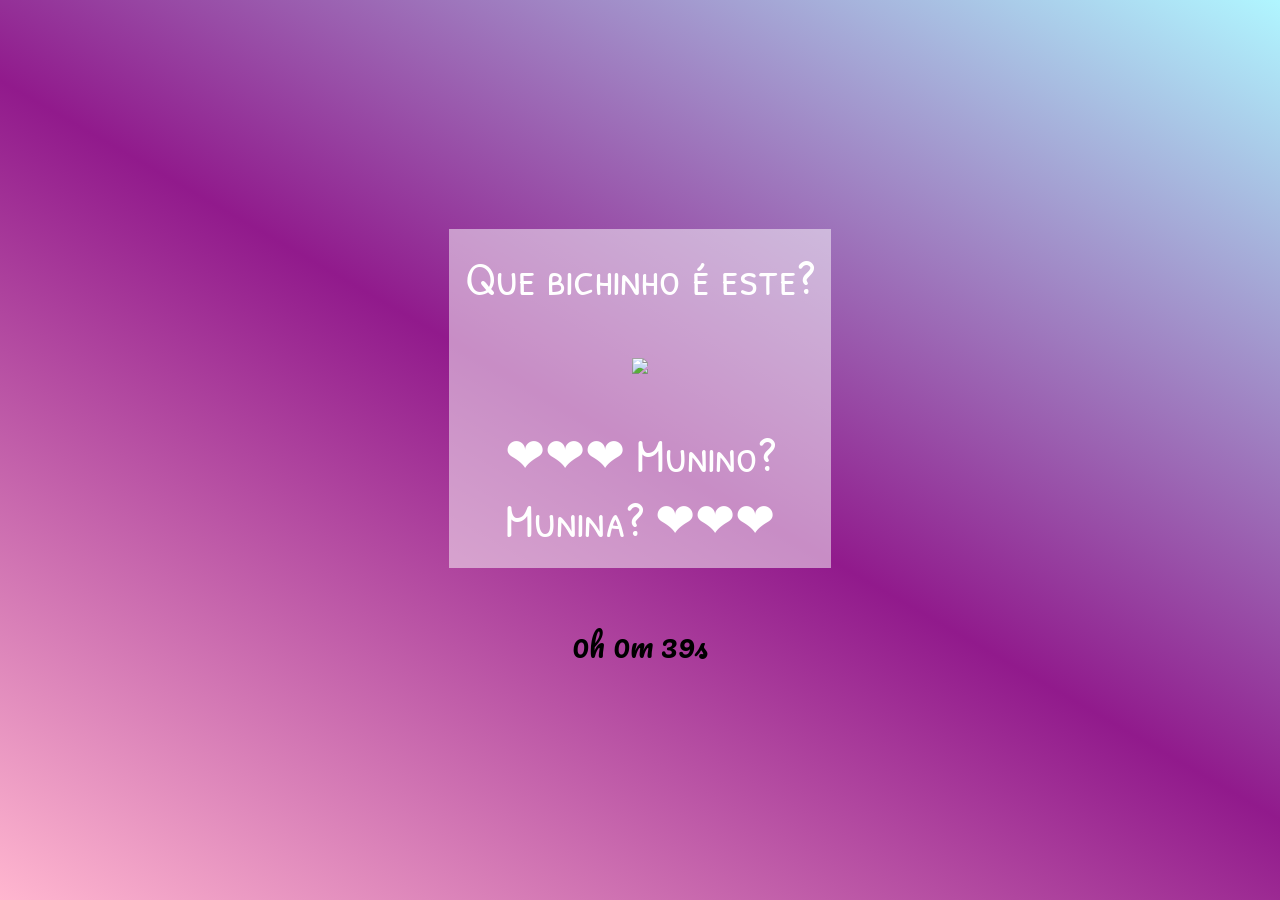
==== index.html @ 04c72d72 "Gender-reveal site (v5 fix)" ====
<!DOCTYPE html>
<html lang="pt">
<head>
    <meta charset="UTF-8" />
    <meta name="viewport" content="width=device-width, initial-scale=1.0" />
    <title>❤ Gender-Reveal ❤</title>

    <link
      href="https://fonts.googleapis.com/css2?family=Oooh+Baby&display=swap"
      rel="stylesheet"
    />
    <link
      href="https://fonts.googleapis.com/css2?family=Pacifico&display=swap"
      rel="stylesheet"
    />
    <link
      href="https://fonts.googleapis.com/css2?family=Patrick+Hand+SC&display=swap"
      rel="stylesheet"
    />

    <style>
      :root {
        --colors-blue: #b0f6ff;
        --colors-purple: #911a8c;
        --colors-pink: #ffb6cf;
      }
      * {
        margin: 0;
        padding: 0;
      }

      body {
        background: linear-gradient(30deg, var(--colors-pink), var(--colors-purple), var(--colors-blue));
        color: white;
        font-family: cursive;
        text-align: center;

        display: flex;
        flex-direction: column;
        justify-content: center;
        align-items: center;
        gap: 3em;
        height: 100vh;
      }
      body.revealed {
        background: linear-gradient(to bottom, #fff0f5, #ffe6f0);
        transition: background 5s ease;
      }

      #intro {
        background: rgba(255,255,255,0.5);
        font-family: "Patrick Hand SC", cursive;
        font-size: 3rem;
        padding: 1rem;
        text-align: center;

        display: flex;
        flex-direction: column;
        justify-content: center;
        align-items: center;
        gap: 1em;
      }
      #intro.hidden {
        display: none;
      }
      #intro img {
        max-height: 40vh;
        max-width: 80vw;
      }

      #countdown {
        color: black;
        font-family: "Pacifico", cursive;
        font-size: 2rem;
      }
      #countdown.big-number {
        font-family: "Patrick Hand SC", cursive;
        font-size: 50vh;
        position: relative;
        top: -0.2em;
      }
      #countdown.revealed {
        display: none;
      }

      #revealText {
        display: none;
        color: #ff4da6;
        font-family: "Pacifico", cursive;
        font-size: 10vw;
        animation: fadein 1s ease-in-out forwards;
      }
      #revealText.revealed {
        display: block;
      }

      @keyframes fadein {
        from { opacity: 0; }
        to { opacity: 1; }
      }
    </style>
  </head>
  <body>
    <div id="intro">
      <p>Que bichinho é este?</p>
      <img src="https://github.com/EvaGomes/EvaGomes.github.io/blob/site/eco.jpg?raw=true" />
      <p>❤❤❤ Munino?<br />Munina? ❤❤❤</p>
    </div>
    <div id="countdown"></div>
    <div id="revealText"></div>

    <!-- Música principal -->
    <audio id="bgMusic" loop style="display: none">
      <source
        src="https://cdn.pixabay.com/download/audio/2024/08/19/audio_3f958dc319.mp3?filename=happy-whistle-tunes-233525.mp3"
        type="audio/mp3"
      />
    </audio>

    <!-- Som para últimos 10 segundos -->
    <audio id="countdownBeep" style="display: none">
      <source
        src="https://cdn.pixabay.com/download/audio/2025/07/10/audio_20c3b0b569.mp3?filename=countdown-372679.mp3"
        type="audio/mp3"
      />
    </audio>

    <!-- Confetti -->
    <script src="https://cdn.jsdelivr.net/npm/canvas-confetti@1.6.0/dist/confetti.browser.min.js"></script>

    <script>
      /* ==== Data/hora fixa da revelação ==== */
      const REVEAL_DATE = new Date(Date.now() + 40 * 1000); //new Date('2025-08-15T20:30:00+01:00');
      const FINAL_COUNTDOWN_DURATION_SECS = 35; // 90
      const CONFETTIS_DURATION_SECS = 60; // 10

      const introEl = document.getElementById("intro");
      const countdownEl = document.getElementById("countdown");
      const revealText = document.getElementById("revealText");
      const countdownSound = document.getElementById("countdownBeep");
      const revealMusic = document.getElementById("bgMusic");
      const bodyEl = document.body;

      let secondsLeftTotal = Math.floor((REVEAL_DATE.getTime() - new Date().getTime()) / 1000);
      if (secondsLeftTotal < 0) {
        secondsLeftTotal = FINAL_COUNTDOWN_DURATION_SECS + 5;
      }

      const timer = setInterval(() => {
        if (secondsLeftTotal > FINAL_COUNTDOWN_DURATION_SECS) {
          updateCountdown();
          secondsLeftTotal -= 1;
        } else if (secondsLeftTotal > 0) {
          if (secondsLeftTotal === FINAL_COUNTDOWN_DURATION_SECS)
            setupFinalCountdown();
          if (secondsLeftTotal % 31 === 0) restartCountdownMusic();
          updateFinalCountdown();
          secondsLeftTotal -= 1;
        } else {
          clearInterval(timer);
          startReveal();
        }
      }, 1000);

      function updateCountdown() {
        let hours = Math.floor((secondsLeftTotal / 3600) % 24);
        let minutes = Math.floor((secondsLeftTotal / 60) % 60);
        let seconds = secondsLeftTotal % 60;
        countdownEl.innerHTML = `${hours}h ${minutes}m ${seconds}s`;
      }
      function setupFinalCountdown() {
        introEl.className = "hidden";
        countdownEl.className = "big-number";
        countdownSound.play();
      }
      function restartCountdownMusic() {
        countdownSound.currentTime = 0;
      }
      function updateFinalCountdown() {
        const color = secondsLeftTotal % 2 === 1 ? "blue" : "pink";
        countdownEl.style.color = `var(--colors-${color}-light)`;
        countdownEl.innerHTML = secondsLeftTotal;
      }

      function startReveal() {
        document.body.className = "revealed";
        introEl.className = "hidden";
        countdownEl.className = "revealed";
        revealText.className = "revealed";
        revealText.innerHTML = "uma XavierA!!!<br />&#127872;";

        countdownSound.pause();
        revealMusic.play();
        launchConfettis();
      }

      function launchConfettis() {
        const end = Date.now() + CONFETTIS_DURATION_SECS * 1000;
        (function frame() {
          const confettiCommonSettings = {
            particleCount: 6,
            spread: 65,
            colors: ["#ff69b4", "#ffb6c1", "#ffc0cb", "#ffb6cf"],
          };
          confetti({ ...confettiCommonSettings, angle: 60, origin: { x: 0 } });
          confetti({ ...confettiCommonSettings, angle: 120, origin: { x: 1 } });
          if (Date.now() < end) {
            requestAnimationFrame(frame);
          }
        })();
      }

      document.addEventListener("keydown", function (e) {
        if (e.key === "0") {
          clearInterval(timer1);
          startReveal();
        }
      });
    </script>
  </body>
</html>
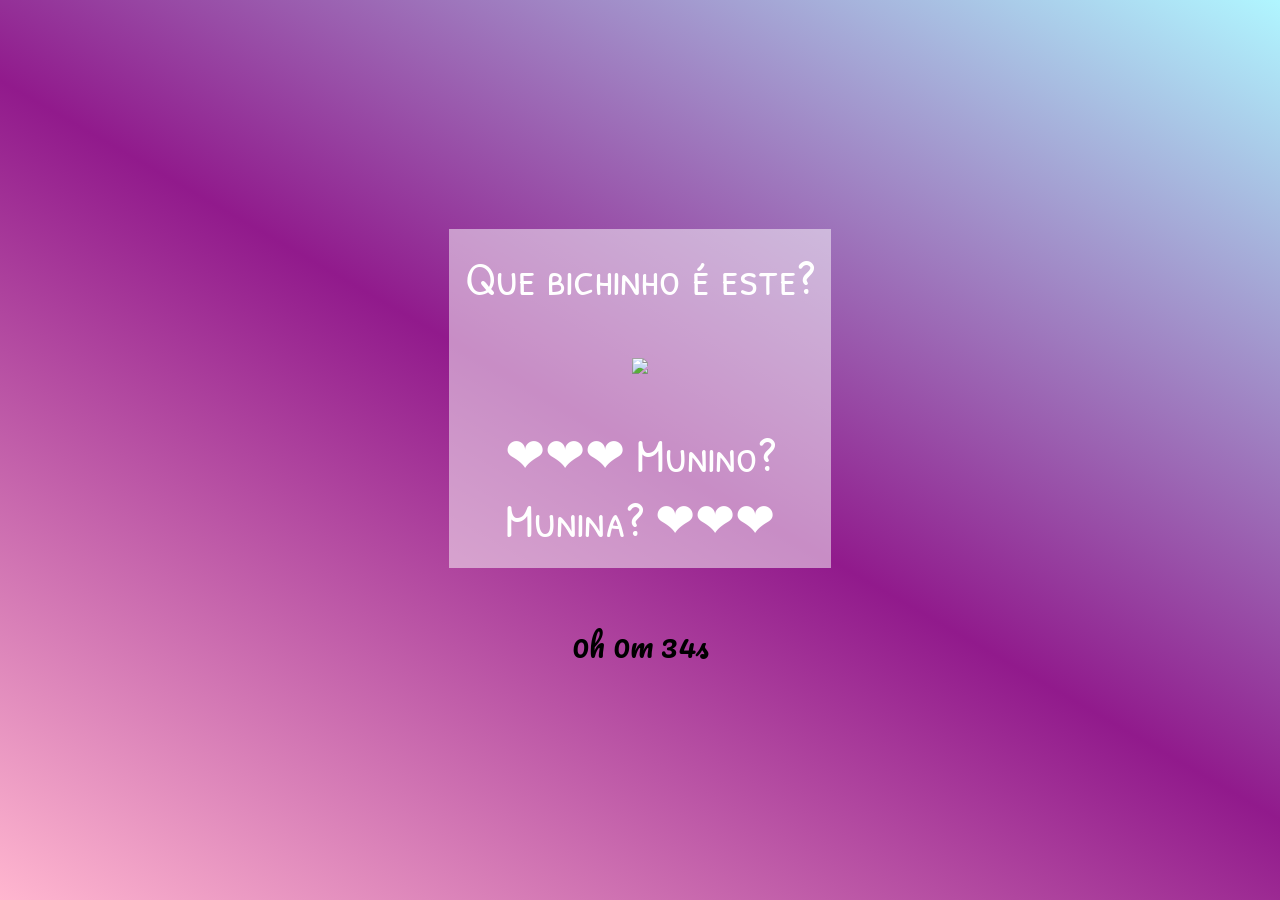
==== commit a1e37f0e: "Adjust final settings" ====
--- a/index.html
+++ b/index.html
@@ -130,9 +130,9 @@
 
     <script>
       /* ==== Data/hora fixa da revelação ==== */
-      const REVEAL_DATE = new Date(Date.now() + 40 * 1000); //new Date('2025-08-15T20:30:00+01:00');
-      const FINAL_COUNTDOWN_DURATION_SECS = 35; // 90
-      const CONFETTIS_DURATION_SECS = 60; // 10
+      const REVEAL_DATE = new Date(Date.now() + 35 * 1000); //new Date('2025-08-15T20:30:00+01:00');
+      const FINAL_COUNTDOWN_DURATION_SECS = 31; // 60
+      const CONFETTIS_DURATION_SECS = 10;
 
       const introEl = document.getElementById("intro");
       const countdownEl = document.getElementById("countdown");
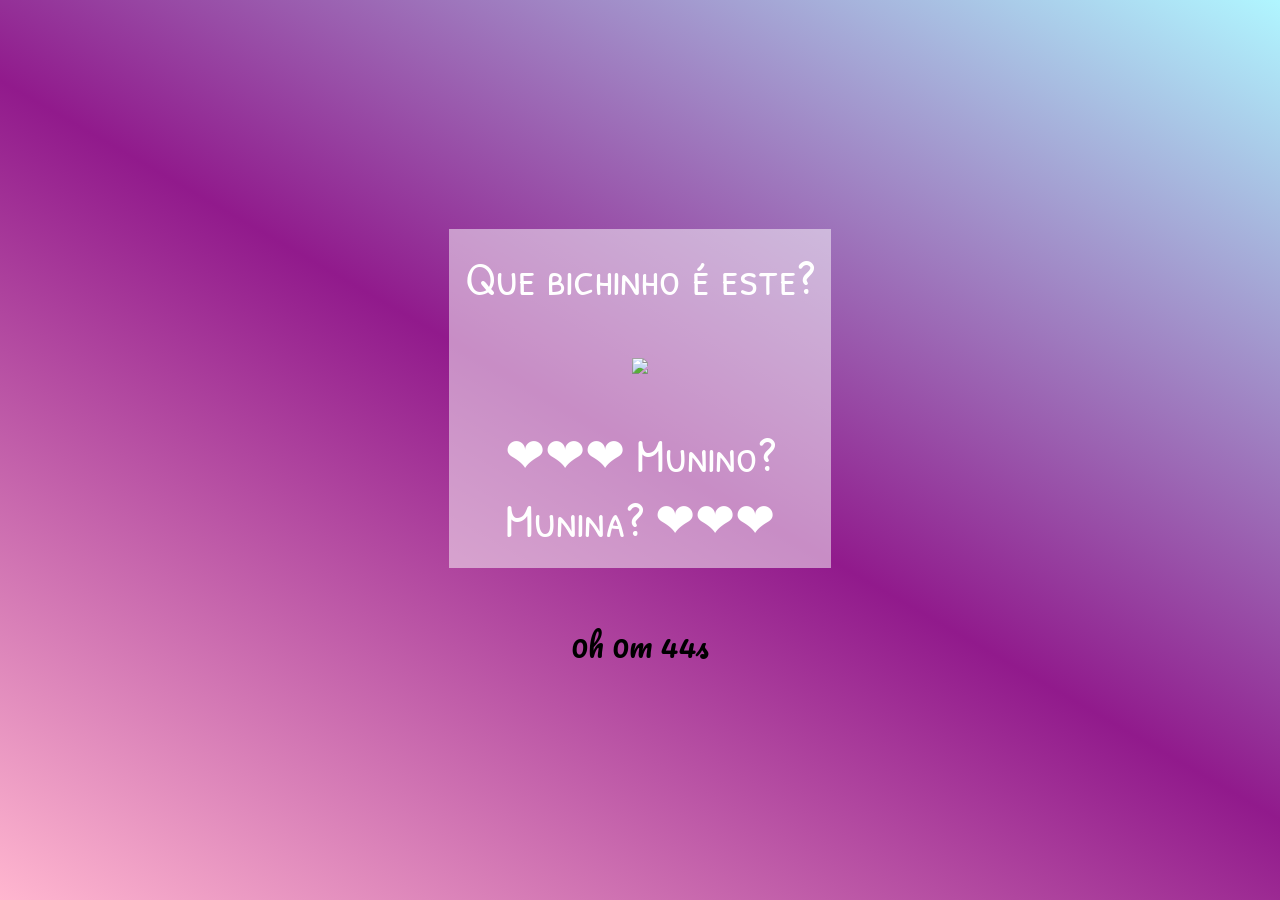
==== commit c159d692: "Adjust final settings" ====
--- a/index.html
+++ b/index.html
@@ -109,7 +109,6 @@
     <div id="countdown"></div>
     <div id="revealText"></div>
 
-    <!-- Música principal -->
     <audio id="bgMusic" loop style="display: none">
       <source
         src="https://cdn.pixabay.com/download/audio/2024/08/19/audio_3f958dc319.mp3?filename=happy-whistle-tunes-233525.mp3"
@@ -117,7 +116,6 @@
       />
     </audio>
 
-    <!-- Som para últimos 10 segundos -->
     <audio id="countdownBeep" style="display: none">
       <source
         src="https://cdn.pixabay.com/download/audio/2025/07/10/audio_20c3b0b569.mp3?filename=countdown-372679.mp3"
@@ -125,14 +123,12 @@
       />
     </audio>
 
-    <!-- Confetti -->
     <script src="https://cdn.jsdelivr.net/npm/canvas-confetti@1.6.0/dist/confetti.browser.min.js"></script>
 
     <script>
-      /* ==== Data/hora fixa da revelação ==== */
-      const REVEAL_DATE = new Date(Date.now() + 35 * 1000); //new Date('2025-08-15T20:30:00+01:00');
+      const REVEAL_DATE = new Date(Date.now() + 45 * 1000); //new Date('2025-08-15T20:30:00+01:00');
       const FINAL_COUNTDOWN_DURATION_SECS = 31; // 60
-      const CONFETTIS_DURATION_SECS = 10;
+      const CONFETTIS_DURATION_SECS = 8;
 
       const introEl = document.getElementById("intro");
       const countdownEl = document.getElementById("countdown");
@@ -187,7 +183,7 @@
         introEl.className = "hidden";
         countdownEl.className = "revealed";
         revealText.className = "revealed";
-        revealText.innerHTML = "uma XavierA!!!<br />&#127872;";
+        revealText.innerHTML = String.fromCharCode(117, 109, 97, 32, 88, 97, 118, 105, 101, 114, 65) + "!!!<br />&#127872;";
 
         countdownSound.pause();
         revealMusic.play();
@@ -209,13 +205,6 @@
           }
         })();
       }
-
-      document.addEventListener("keydown", function (e) {
-        if (e.key === "0") {
-          clearInterval(timer1);
-          startReveal();
-        }
-      });
     </script>
   </body>
 </html>
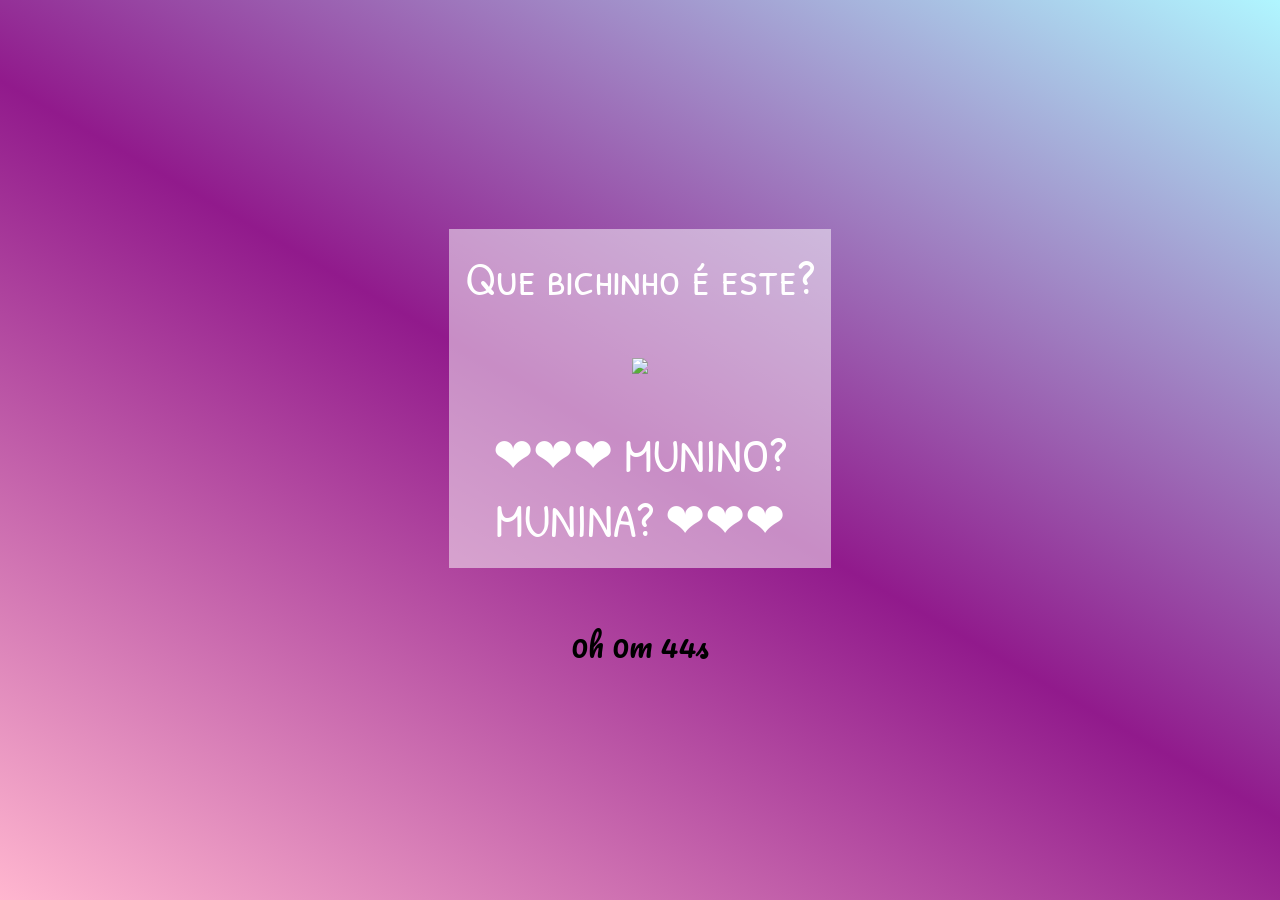
==== commit 07ea514e: "Small fixes" ====
--- a/index.html
+++ b/index.html
@@ -90,6 +90,9 @@
         font-size: 10vw;
         animation: fadein 1s ease-in-out forwards;
       }
+      #revealText img {
+        max-height: 1em;
+      }
       #revealText.revealed {
         display: block;
       }
@@ -104,7 +107,7 @@
     <div id="intro">
       <p>Que bichinho é este?</p>
       <img src="https://github.com/EvaGomes/EvaGomes.github.io/blob/site/eco.jpg?raw=true" />
-      <p>❤❤❤ Munino?<br />Munina? ❤❤❤</p>
+      <p>❤❤❤ MUNINO?<br />MUNINA? ❤❤❤</p>
     </div>
     <div id="countdown"></div>
     <div id="revealText"></div>
@@ -126,7 +129,7 @@
     <script src="https://cdn.jsdelivr.net/npm/canvas-confetti@1.6.0/dist/confetti.browser.min.js"></script>
 
     <script>
-      const REVEAL_DATE = new Date(Date.now() + 45 * 1000); //new Date('2025-08-15T20:30:00+01:00');
+      const REVEAL_DATE = new Date(Date.now() + 45 * 1000); //new Date('2025-08-15T20:00:00+01:00');
       const FINAL_COUNTDOWN_DURATION_SECS = 31; // 60
       const CONFETTIS_DURATION_SECS = 8;
 
@@ -173,8 +176,7 @@
         countdownSound.currentTime = 0;
       }
       function updateFinalCountdown() {
-        const color = secondsLeftTotal % 2 === 1 ? "blue" : "pink";
-        countdownEl.style.color = `var(--colors-${color}-light)`;
+        countdownEl.style.color = `var(--colors-${secondsLeftTotal % 2 === 0 ? "blue" : "pink"})`;
         countdownEl.innerHTML = secondsLeftTotal;
       }
 
@@ -183,7 +185,8 @@
         introEl.className = "hidden";
         countdownEl.className = "revealed";
         revealText.className = "revealed";
-        revealText.innerHTML = String.fromCharCode(117, 109, 97, 32, 88, 97, 118, 105, 101, 114, 65) + "!!!<br />&#127872;";
+        revealText.innerHTML = String.fromCharCode(117, 109, 97, 32, 88, 97, 118, 105, 101, 114, 65)
+            + '!!!<br /><img src="https://em-content.zobj.net/source/microsoft/74/ribbon_1f380.png" />'
 
         countdownSound.pause();
         revealMusic.play();
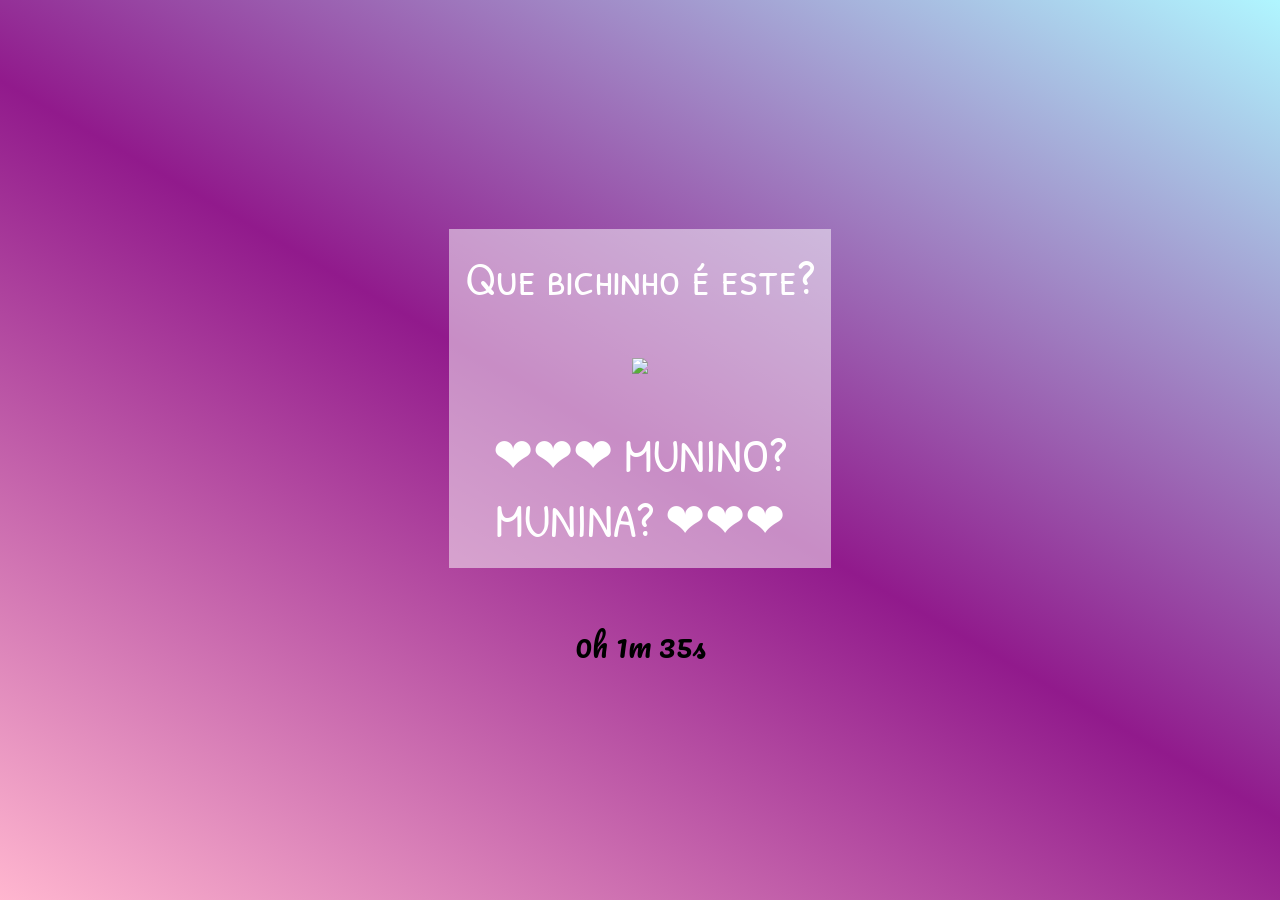
==== commit e3e30008: "Adjust final settings" ====
--- a/index.html
+++ b/index.html
@@ -129,8 +129,8 @@
     <script src="https://cdn.jsdelivr.net/npm/canvas-confetti@1.6.0/dist/confetti.browser.min.js"></script>
 
     <script>
-      const REVEAL_DATE = new Date(Date.now() + 45 * 1000); //new Date('2025-08-15T20:00:00+01:00');
-      const FINAL_COUNTDOWN_DURATION_SECS = 31; // 60
+      const REVEAL_DATE = new Date('2025-08-15T20:00:00+01:00');
+      const FINAL_COUNTDOWN_DURATION_SECS = 90;
       const CONFETTIS_DURATION_SECS = 8;
 
       const introEl = document.getElementById("intro");
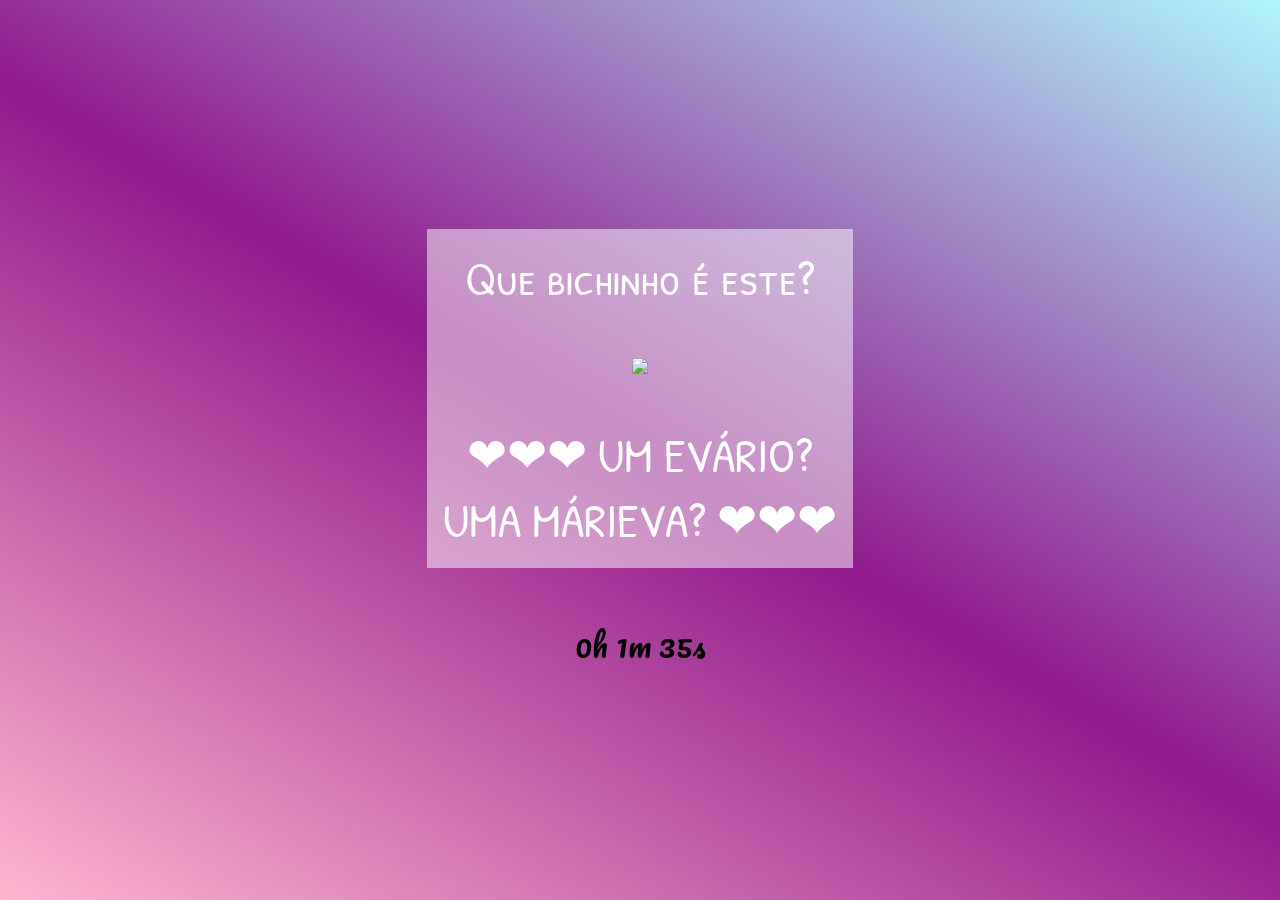
==== commit a59f2410: "Fisrt update to new reveal" ====
--- a/index.html
+++ b/index.html
@@ -107,7 +107,7 @@
     <div id="intro">
       <p>Que bichinho é este?</p>
       <img src="https://github.com/EvaGomes/EvaGomes.github.io/blob/site/eco.jpg?raw=true" />
-      <p>❤❤❤ MUNINO?<br />MUNINA? ❤❤❤</p>
+      <p>❤❤❤ UM EVÁRIO?<br />UMA MÁRIEVA? ❤❤❤</p>
     </div>
     <div id="countdown"></div>
     <div id="revealText"></div>
@@ -185,7 +185,7 @@
         introEl.className = "hidden";
         countdownEl.className = "revealed";
         revealText.className = "revealed";
-        revealText.innerHTML = String.fromCharCode(117, 109, 97, 32, 88, 97, 118, 105, 101, 114, 65)
+        revealText.innerHTML = String.fromCharCode(117, 109, 97, 32, 77, 225, 114, 105, 69, 118, 97)
             + '!!!<br /><img src="https://em-content.zobj.net/source/microsoft/74/ribbon_1f380.png" />'
 
         countdownSound.pause();
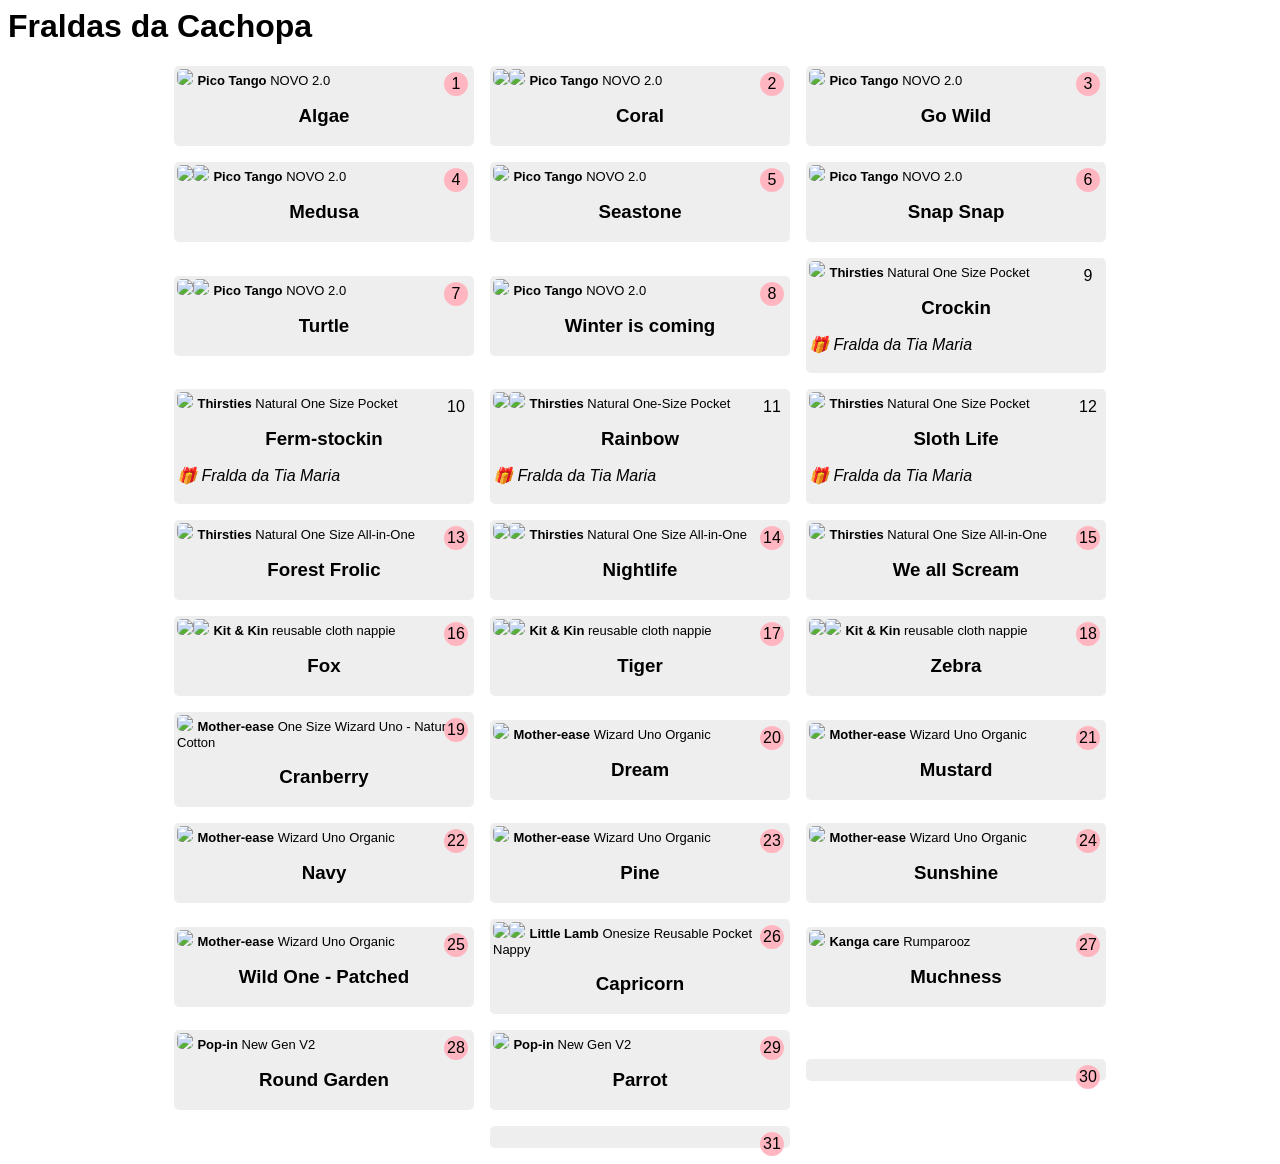
==== commit 687cac8a: "v0.1 Basic grid" ====
--- a/index.html
+++ b/index.html
@@ -1,213 +1,136 @@
-<!DOCTYPE html>
-<html lang="pt">
+<html>
 <head>
-    <meta charset="UTF-8" />
-    <meta name="viewport" content="width=device-width, initial-scale=1.0" />
-    <title>❤ Gender-Reveal ❤</title>
+	<style>
+		:root {
+			--colors-bg: #eee;
+			--max-box-width: 300px;
+		}
+		* {
+			font-family: sans-serif;
+			box-sizing: border-box;
+		}
+		div#diapers {
+		    display: flex;
+			align-items: center;
+			justify-content: center;
+			gap: 1rem;
+			flex-wrap: wrap;
+			margin: 1rem;
+		}
+		.diaper {
+			background: var(--colors-bg);
+			border: 3px solid var(--colors-bg);
+			border-radius: 5px;
+			margin: 0;
+			max-width: 300px;
+			width: 300px;
+		}
+		.diaper img {
+			border-radius: 5px;
+			max-height: 100%;
+			max-width: 100%;
+		}
+		.diaper .brand {
+			color: inherit;
+			font-size: small;
+			text-decoration: none;
+		}
+		.diaper .pattern {
+			margin: 1rem;
+			text-align: center;
+		}
+		.diaper .number {
+			background: lightpink;
+			border-radius: 50%;			
+			width: 1.5rem;
+			height: 1.5rem;
+			
+			padding-top: 3px;
+			text-align: center;
+			
+			position: absolute;
+			top: 3px;
+			right: 3px;
+		}
+		.diaper .number.sponsored {
+			background: var(--colors-bg);
+		}
+	</style>
+</head>
+<body>
+	<h1>Fraldas da Cachopa</h1>
+	<div id="diapers"></div>
 
-    <link
-      href="https://fonts.googleapis.com/css2?family=Oooh+Baby&display=swap"
-      rel="stylesheet"
-    />
-    <link
-      href="https://fonts.googleapis.com/css2?family=Pacifico&display=swap"
-      rel="stylesheet"
-    />
-    <link
-      href="https://fonts.googleapis.com/css2?family=Patrick+Hand+SC&display=swap"
-      rel="stylesheet"
-    />
 
-    <style>
-      :root {
-        --colors-blue: #b0f6ff;
-        --colors-purple: #911a8c;
-        --colors-pink: #ffb6cf;
-      }
-      * {
-        margin: 0;
-        padding: 0;
-      }
+	<script>
+		const DATA = Object.freeze([
+			{ marca: "Pico Tango", modelo: "NOVO 2.0", url: "https://picotango.com/pt-pt/produto/fraldas-reutilizaveis/",
+			padrao: "Algae", imgs: ["https://picotango.com/wp-content/uploads/2022/03/2-2-compress.jpg"] },
+			{ marca: "Pico Tango", modelo: "NOVO 2.0", url: "https://picotango.com/pt-pt/produto/fraldas-reutilizaveis/",
+			padrao: "Coral", imgs: ["https://picotango.com/wp-content/uploads/2022/03/coral-compress-e1652113611456.jpg", "https://picotango.com/wp-content/uploads/2023/04/IMG_2509-scaled.jpg"] },
+			{ marca: "Pico Tango", modelo: "NOVO 2.0", url: "https://picotango.com/pt-pt/produto/fraldas-reutilizaveis/",
+			padrao: "Go Wild", imgs: ["https://picotango.com/wp-content/uploads/2023/07/097-scaled-e1690459852503.jpg"] },
+			{ marca: "Pico Tango", modelo: "NOVO 2.0", url: "https://picotango.com/pt-pt/produto/fraldas-reutilizaveis/",
+			padrao: "Medusa", imgs: ["https://picotango.com/wp-content/uploads/2022/03/jelly-compress-compress-e1690459593202.jpg", "https://picotango.com/wp-content/uploads/2022/04/IMG_2361-scaled-e1652116241448.jpg"] },
+			{ marca: "Pico Tango", modelo: "NOVO 2.0", url: "https://picotango.com/pt-pt/produto/fraldas-reutilizaveis/",
+			padrao: "Seastone", imgs: ["https://picotango.com/wp-content/uploads/2022/03/sea-compress-compress-compress-e1652113698473.jpg"] },
+			{ marca: "Pico Tango", modelo: "NOVO 2.0", url: "https://picotango.com/pt-pt/produto/fraldas-reutilizaveis/",
+			padrao: "Snap Snap", imgs: ["https://picotango.com/wp-content/uploads/2022/03/snap-compress-compress-e1652113732304.jpg"] },
+			{ marca: "Pico Tango", modelo: "NOVO 2.0", url: "https://picotango.com/pt-pt/produto/fraldas-reutilizaveis/",
+			padrao: "Turtle", imgs: ["https://picotango.com/wp-content/uploads/2022/03/tutoral-compress-compress-compress-compress-e1652113762838.jpg", "https://picotango.com/wp-content/uploads/2022/03/EL9A6599-scaled.jpg"] },
+			{ marca: "Pico Tango", modelo: "NOVO 2.0", url: "https://picotango.com/pt-pt/produto/fraldas-reutilizaveis/",
+			padrao: "Winter is coming", imgs: ["https://picotango.com/wp-content/uploads/2023/07/Picotango-118-scaled-e1690459519993.jpg"] },
+			{ marca: "Thirsties", modelo: "Natural One Size Pocket", url: "https://thirstiesbaby.com/products/natural-one-size-pocket-diaper",
+			padrao: "Crockin", imgs: ["https://thirstiesbaby.com/cdn/shop/files/Crockin_Thirsties_OS_Pocket_H_L_720x.jpg?v=1765293928"], sponsor: "da Tia Maria" },
+			{ marca: "Thirsties", modelo: "Natural One Size Pocket", url: "https://thirstiesbaby.com/products/natural-one-size-pocket-diaper",
+			padrao: "Ferm-stockin", imgs: ["https://thirstiesbaby.com/cdn/shop/files/Ferm-stockin-Thirsties_OS_Pocket_H_L_720x.jpg?v=1765293928"], sponsor: "da Tia Maria" },
+			{ marca: "Thirsties", modelo: "Natural One-Size Pocket", url: "https://thirstiesbaby.com/products/natural-one-size-pocket-diaper",
+			padrao: "Rainbow", imgs: ["https://www.yeswellness.com/cdn/shop/files/thirsties-one-size-hook-and-loop-pocket-diaper-rainbow-840015703066-41514181165358.jpg?v=1707162233&width=480", "https://www.yeswellness.com/cdn/shop/files/thirsties-one-size-hook-and-loop-pocket-diaper-rainbow-840015703066-41514181132590.jpg?v=1707162235&width=480"], sponsor: "da Tia Maria" },
+			{ marca: "Thirsties", modelo: "Natural One Size Pocket", url: "https://thirstiesbaby.com/products/natural-one-size-pocket-diaper",
+			padrao: "Sloth Life", imgs: ["https://thirstiesbaby.com/cdn/shop/files/Sloth_Life_Thirsties_Duo_Wrap_H_L_720x.jpg?v=1765299186"], sponsor: "da Tia Maria" },
+			{ marca: "Thirsties", modelo: "Natural One Size All-in-One", url: "https://meekbum.com/products/thirsties-natural-tudo-em-um",
+			padrao: "Forest Frolic", imgs: ["https://meekbum.com/cdn/shop/products/Thirsties_OS_AIO_Snap_Forest-Frolic_801a1cdd-0a17-46cb-8bc2-6ff2e6303d45.jpg?v=1671482273&width=540"], sponsor: "" },
+			{ marca: "Thirsties", modelo: "Natural One Size All-in-One", url: "https://meekbum.com/products/thirsties-natural-tudo-em-um",
+			padrao: "Nightlife", imgs: ["https://meekbum.com/cdn/shop/products/fraldas-reutilizaveis-tudo-em-um-Thirsties-molas-Nightlife.jpg?v=1671482273&width=540", "https://meekbum.com/cdn/shop/products/fralda-de-pano-bebe-Thirsties-Nightlife_fce3c86a-a1e0-4502-a4dd-682ec636fffa.jpg?v=1671482258&width=893"], sponsor: "" },
+			{ marca: "Thirsties", modelo: "Natural One Size All-in-One", url: "https://meekbum.com/products/thirsties-natural-tudo-em-um",
+			padrao: "We all Scream", imgs: ["https://meekbum.com/cdn/shop/products/Thirsties-Natural-Tamanho-Unico-Tudo-em-Um-Molas-We-All-Scream.jpg?v=1671482286&width=720"], sponsor: "" },
+			{ marca: "Kit & Kin", modelo: "reusable cloth nappie", url: "https://kitandkin.com/collections/nappies/products/reusable-cloth-nappy",
+			padrao: "Fox", imgs: ["https://kitandkin.com/cdn/shop/products/kit-and-kin-reusable-cloth-nappy-fox_540x.jpg?v=1756824751", "https://kitandkin.com/cdn/shop/products/kit-and-kin-reusable-cloth-nappy-new08_540x.jpg?v=1756824751"], sponsor: "" },
+			{ marca: "Kit & Kin", modelo: "reusable cloth nappie", url: "https://kitandkin.com/collections/nappies/products/reusable-cloth-nappy",
+			padrao: "Tiger", imgs: ["https://kitandkin.com/cdn/shop/products/kit-and-kin-reusable-cloth-nappy-tiger_540x.jpg?v=1756824751", "https://kitandkin.com/cdn/shop/products/kit-and-kin-reusable-hypoallergenic-nappy_540x.jpg?v=1756824751"], sponsor: "" },
+			{ marca: "Kit & Kin", modelo: "reusable cloth nappie", url: "https://kitandkin.com/collections/nappies/products/reusable-cloth-nappy",
+			padrao: "Zebra", imgs: ["https://kitandkin.com/cdn/shop/products/kit-and-kin-reusable-cloth-nappy-zebra_540x.jpg?v=1756824751", "https://kitandkin.com/cdn/shop/products/kit-and-kin-reusable-cloth-nappy-new10_540x.jpg?v=1756824751"], sponsor: "" },
+			{ marca: "Mother-ease", modelo: "One Size Wizard Uno - Natural Cotton", url: "https://meekbum.com/products/mother-ease-fralda-tudo-em-um-wizard-uno-organica", padrao: "Cranberry", imgs: ["https://meekbum.com/cdn/shop/products/Mother-ease-Fralda-Tudo-em-Um-Wizard-One-Tamanho-Unico-Cranberry_68984483-2370-466e-84de-d1499cf4b824.jpg?v=1671480581&width=540"], sponsor: "" },
+			{ marca: "Mother-ease", modelo: "Wizard Uno Organic", url: "https://meekbum.com/products/mother-ease-fralda-tudo-em-um-wizard-uno-organica", padrao: "Dream", imgs: ["https://meekbum.com/cdn/shop/products/Mother-ease-Fralda-Tudo-em-Um-Wizard-One-Tamanho-Unico-Dream_4559e333-d584-4a66-a336-0931fe11792b.jpg?v=1671480581&width=540"], sponsor: "" },
+			{ marca: "Mother-ease", modelo: "Wizard Uno Organic", url: "https://meekbum.com/products/mother-ease-fralda-tudo-em-um-wizard-uno-organica", padrao: "Mustard", imgs: ["https://meekbum.com/cdn/shop/products/Mother-ease-Fralda-Tudo-em-Um-Wizard-One-Tamanho-Unico-Mustard_f7121ece-67ba-4217-b454-93fabf2b1980.jpg?v=1671480581&width=540"], sponsor: "" },
+			{ marca: "Mother-ease", modelo: "Wizard Uno Organic", url: "https://meekbum.com/products/mother-ease-fralda-tudo-em-um-wizard-uno-organica", padrao: "Navy", imgs: ["https://meekbum.com/cdn/shop/products/Mother-ease-Fralda-Tudo-em-Um-Wizard-One-Tamanho-Unico-Navy_3265fd6d-26a0-44b7-ad37-5d6654fd96c2.jpg?v=1671480581&width=540"], sponsor: "" },
+			{ marca: "Mother-ease", modelo: "Wizard Uno Organic", url: "https://meekbum.com/products/mother-ease-fralda-tudo-em-um-wizard-uno-organica", padrao: "Pine", imgs: ["https://meekbum.com/cdn/shop/products/Mother-ease-Fralda-Tudo-em-Um-Wizard-One-Tamanho-Unico-Pine_9965dafc-08a4-47c1-ae89-121394abd504.jpg?v=1671480581&width=540"], sponsor: "" },
+			{ marca: "Mother-ease", modelo: "Wizard Uno Organic", url: "https://meekbum.com/products/mother-ease-fralda-tudo-em-um-wizard-uno-organica", padrao: "Sunshine", imgs: ["https://meekbum.com/cdn/shop/products/Mother-ease-Sunshine-Uno-OS_4f47d073-102d-4398-8320-9a2977b2fe94.jpg?v=1671480589&width=540"], sponsor: "" },
+			{ marca: "Mother-ease", modelo: "Wizard Uno Organic", url: "https://meekbum.com/products/mother-ease-fralda-tudo-em-um-wizard-uno-organica", padrao: "Wild One - Patched", imgs: ["https://meekbum.com/cdn/shop/products/Mother-Ease-Wizard-Uno-Natural-Cotton-Wild-One-Patched.png?v=1671480589&width=540"], sponsor: "" },
+			{ marca: "Little Lamb", modelo: "Onesize Reusable Pocket Nappy", url: "https://www.ecologicalkids.pt/fralda%20reutiliz%C3%A1vel%20tamanho%20%C3%9Anico%20little%20lamb%20capricorn.html", padrao: "Capricorn", imgs: ["https://www.ecologicalkids.pt/pub/media/catalog/product/cache/e49ed842018cfb15e61493a6efb91210/f/r/fralda_reutilizavel_tamanho_unico_capriocornio_little_lamb_ecologicalkids.jpg", "https://www.ecologicalkids.pt/pub/media/catalog/product/cache/e49ed842018cfb15e61493a6efb91210/f/r/fralda_reutilizavel_tamanho_unico_capriocornio_little_lamb.jpg"], sponsor: "" },
+			{ marca: "Kanga care", modelo: "Rumparooz", url: "https://meekbum.com/products/rumparooz-g2?variant=43870621106441", padrao: "Muchness", imgs: ["https://meekbum.com/cdn/shop/products/Rumparooz-fralda-de-bolso-Muchness.jpg?v=1671481854&width=540"], sponsor: "" },
+			{ marca: "Pop-in", modelo: "New Gen V2", url: "https://www.ecologicalkids.pt/fralda-reutilizavel-de-tamanho-unico-pop-in-v2-round-garden-velcro.html", padrao: "Round Garden", imgs: ["https://www.ecologicalkids.pt/pub/media/catalog/product/cache/e49ed842018cfb15e61493a6efb91210/f/r/fralda-reutilizavel-tamanho-unico-pop-in-around-garden-velcro.jpeg"], sponsor: "" },
+			{ marca: "Pop-in", modelo: "New Gen V2", url: "https://www.ecologicalkids.pt/fralda-reutilizavel-de-tamanho-unico-pop-in-v2-parrot.html", padrao: "Parrot", imgs: ["https://www.ecologicalkids.pt/pub/media/catalog/product/cache/e49ed842018cfb15e61493a6efb91210/p/a/parrot_3.jpg"], sponsor: "" },
+			{ marca: "", modelo: "", url: "", padrao: "", imgs: [], sponsor: "" },
+			{ marca: "", modelo: "", url: "", padrao: "", imgs: [], sponsor: "" },
+			
+		]);
+		
+		function renderDiaper(d,index) {
+			//return `<pre class="diaper">${JSON.stringify(d, null, 2)}</pre>`
+			return `
+				<div class="diaper" style="position:relative">
+					${d.imgs.map(i => `<img src="${i}" />`).join('')}
+					<a class="brand" href="${d.url}" target="_blank"><b>${d.marca}</b> ${d.modelo}</a>
+					<h3 class="pattern"><b>${d.padrao}</b></h3>
+					<p class="sponsor">${d.sponsor ? `<i>🎁 Fralda ${d.sponsor}</i>` : ''}</p>
+					<div class="number${d.sponsor ? ' sponsored' : ''}">${index+1}</div>
+				</div>`
+		}
+		
+		const div = document.getElementById('diapers');
+		div.innerHTML = DATA.map(renderDiaper).join('');
+	</script>
 
-      body {
-        background: linear-gradient(30deg, var(--colors-pink), var(--colors-purple), var(--colors-blue));
-        color: white;
-        font-family: cursive;
-        text-align: center;
-
-        display: flex;
-        flex-direction: column;
-        justify-content: center;
-        align-items: center;
-        gap: 3em;
-        height: 100vh;
-      }
-      body.revealed {
-        background: linear-gradient(to bottom, #fff0f5, #ffe6f0);
-        transition: background 5s ease;
-      }
-
-      #intro {
-        background: rgba(255,255,255,0.5);
-        font-family: "Patrick Hand SC", cursive;
-        font-size: 3rem;
-        padding: 1rem;
-        text-align: center;
-
-        display: flex;
-        flex-direction: column;
-        justify-content: center;
-        align-items: center;
-        gap: 1em;
-      }
-      #intro.hidden {
-        display: none;
-      }
-      #intro img {
-        max-height: 40vh;
-        max-width: 80vw;
-      }
-
-      #countdown {
-        color: black;
-        font-family: "Pacifico", cursive;
-        font-size: 2rem;
-      }
-      #countdown.big-number {
-        font-family: "Patrick Hand SC", cursive;
-        font-size: 50vh;
-        position: relative;
-        top: -0.2em;
-      }
-      #countdown.revealed {
-        display: none;
-      }
-
-      #revealText {
-        display: none;
-        color: #ff4da6;
-        font-family: "Pacifico", cursive;
-        font-size: 10vw;
-        animation: fadein 1s ease-in-out forwards;
-      }
-      #revealText img {
-        max-height: 1em;
-      }
-      #revealText.revealed {
-        display: block;
-      }
-
-      @keyframes fadein {
-        from { opacity: 0; }
-        to { opacity: 1; }
-      }
-    </style>
-  </head>
-  <body>
-    <div id="intro">
-      <p>Que bichinho é este?</p>
-      <img src="https://github.com/EvaGomes/EvaGomes.github.io/blob/site/eco.jpg?raw=true" />
-      <p>❤❤❤ UM EVÁRIO?<br />UMA MÁRIEVA? ❤❤❤</p>
-    </div>
-    <div id="countdown"></div>
-    <div id="revealText"></div>
-
-    <audio id="bgMusic" loop style="display: none">
-      <source
-        src="https://cdn.pixabay.com/download/audio/2024/08/19/audio_3f958dc319.mp3?filename=happy-whistle-tunes-233525.mp3"
-        type="audio/mp3"
-      />
-    </audio>
-
-    <audio id="countdownBeep" style="display: none">
-      <source
-        src="https://cdn.pixabay.com/download/audio/2025/07/10/audio_20c3b0b569.mp3?filename=countdown-372679.mp3"
-        type="audio/mp3"
-      />
-    </audio>
-
-    <script src="https://cdn.jsdelivr.net/npm/canvas-confetti@1.6.0/dist/confetti.browser.min.js"></script>
-
-    <script>
-      const REVEAL_DATE = new Date('2025-08-15T20:00:00+01:00');
-      const FINAL_COUNTDOWN_DURATION_SECS = 90;
-      const CONFETTIS_DURATION_SECS = 8;
-
-      const introEl = document.getElementById("intro");
-      const countdownEl = document.getElementById("countdown");
-      const revealText = document.getElementById("revealText");
-      const countdownSound = document.getElementById("countdownBeep");
-      const revealMusic = document.getElementById("bgMusic");
-      const bodyEl = document.body;
-
-      let secondsLeftTotal = Math.floor((REVEAL_DATE.getTime() - new Date().getTime()) / 1000);
-      if (secondsLeftTotal < 0) {
-        secondsLeftTotal = FINAL_COUNTDOWN_DURATION_SECS + 5;
-      }
-
-      const timer = setInterval(() => {
-        if (secondsLeftTotal > FINAL_COUNTDOWN_DURATION_SECS) {
-          updateCountdown();
-          secondsLeftTotal -= 1;
-        } else if (secondsLeftTotal > 0) {
-          if (secondsLeftTotal === FINAL_COUNTDOWN_DURATION_SECS)
-            setupFinalCountdown();
-          if (secondsLeftTotal % 31 === 0) restartCountdownMusic();
-          updateFinalCountdown();
-          secondsLeftTotal -= 1;
-        } else {
-          clearInterval(timer);
-          startReveal();
-        }
-      }, 1000);
-
-      function updateCountdown() {
-        let hours = Math.floor((secondsLeftTotal / 3600) % 24);
-        let minutes = Math.floor((secondsLeftTotal / 60) % 60);
-        let seconds = secondsLeftTotal % 60;
-        countdownEl.innerHTML = `${hours}h ${minutes}m ${seconds}s`;
-      }
-      function setupFinalCountdown() {
-        introEl.className = "hidden";
-        countdownEl.className = "big-number";
-        countdownSound.play();
-      }
-      function restartCountdownMusic() {
-        countdownSound.currentTime = 0;
-      }
-      function updateFinalCountdown() {
-        countdownEl.style.color = `var(--colors-${secondsLeftTotal % 2 === 0 ? "blue" : "pink"})`;
-        countdownEl.innerHTML = secondsLeftTotal;
-      }
-
-      function startReveal() {
-        document.body.className = "revealed";
-        introEl.className = "hidden";
-        countdownEl.className = "revealed";
-        revealText.className = "revealed";
-        revealText.innerHTML = String.fromCharCode(117, 109, 97, 32, 77, 225, 114, 105, 69, 118, 97)
-            + '!!!<br /><img src="https://em-content.zobj.net/source/microsoft/74/ribbon_1f380.png" />'
-
-        countdownSound.pause();
-        revealMusic.play();
-        launchConfettis();
-      }
-
-      function launchConfettis() {
-        const end = Date.now() + CONFETTIS_DURATION_SECS * 1000;
-        (function frame() {
-          const confettiCommonSettings = {
-            particleCount: 6,
-            spread: 65,
-            colors: ["#ff69b4", "#ffb6c1", "#ffc0cb", "#ffb6cf"],
-          };
-          confetti({ ...confettiCommonSettings, angle: 60, origin: { x: 0 } });
-          confetti({ ...confettiCommonSettings, angle: 120, origin: { x: 1 } });
-          if (Date.now() < end) {
-            requestAnimationFrame(frame);
-          }
-        })();
-      }
-    </script>
-  </body>
-</html>
+</body>
+</html>
